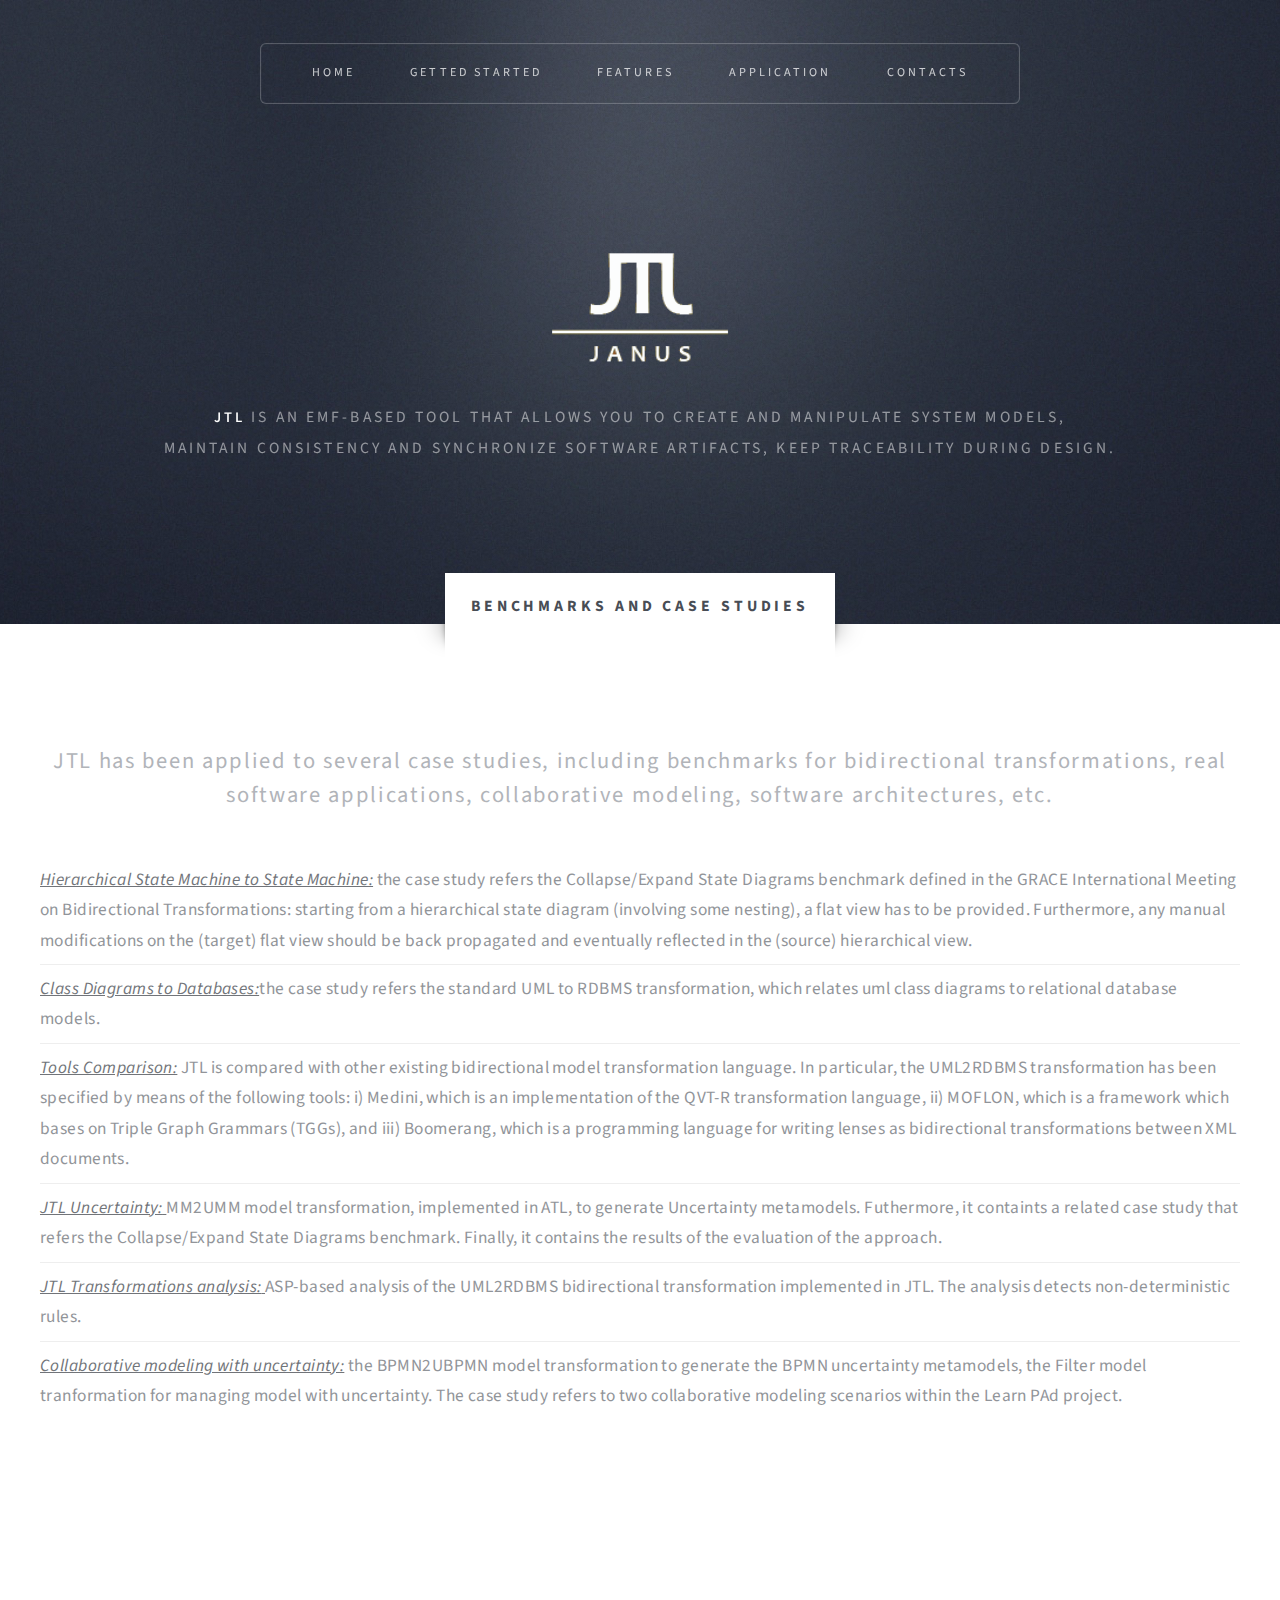
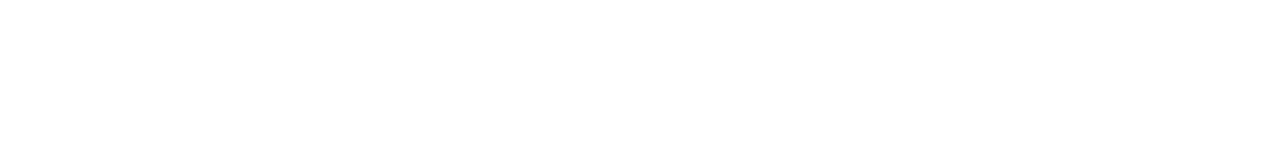
==== docs/application1.html @ 8ecaa77d "Analysis.zip" ====
<!DOCTYPE HTML>
<!--
	Escape Velocity by HTML5 UP
	html5up.net | @n33co
	Free for personal and commercial use under the CCA 3.0 license (html5up.net/license)
-->
<html>
	<head>
		<title>JTL</title>
		<meta http-equiv="content-type" content="text/html; charset=utf-8" />
		<meta name="description" content="" />
		<meta name="keywords" content="" />
		<!--[if lte IE 8]><script src="css/ie/html5shiv.js"></script><![endif]-->
		<script src="js/jquery.min.js"></script>
		<script src="js/jquery.dropotron.min.js"></script>
		<script src="js/skel.min.js"></script>
		<script src="js/skel-layers.min.js"></script>
		<script src="js/init.js"></script>
		<noscript>
			<link rel="stylesheet" href="css/skel.css" />
			<link rel="stylesheet" href="css/style.css" />
			<link rel="stylesheet" href="css/style-desktop.css" />
		</noscript>
		<!--[if lte IE 8]><link rel="stylesheet" href="css/ie/v8.css" /><![endif]-->
	</head>
	<body class="homepage">

		<!-- Header -->
			<div id="header-wrapper" class="wrapper">
				<div id="header">
					
					<!-- Logo -->
						<div id="logo" style="margin-top: -50pt">
							<a href="index.html">
								<img src="images/jtl5.png" width="190" alt=""/>
							</a>
							<p><b>JTL</b> is an EMF-based tool that allows you 
							to create and manipulate system models, 
							</p>
							<p style="margin-top: 0"> maintain consistency and synchronize software artifacts,
							keep traceability during design.
							</p>
						</div>
					
					<!-- Nav -->
						<nav id="nav">
							<ul>
								<li class="current"><a href="index.html">Home</a></li>
								<li><a href="index.html#intro-scroll">Getted started</a></li>	
								<li><a href="index.html#main-scroll">Features</a></li>	
								<li><a href="index.html#highlights-scroll">Application</a></li>
								<li><a href="index.html#footer-scroll">Contacts</a></li>
							</ul>
						</nav>
				</div>
			</div>
		
		<!-- Main -->
			<div class="wrapper style2">
				<div class="title">Benchmarks and Case Studies</div>
				<div id="main" class="container">
							
					<!-- Content -->
						<div id="content">
							<article class="box post">
								<header class="style1">
									<p>JTL has been applied to several case studies, including benchmarks for bidirectional transformations, real software applications, collaborative modeling, software architectures, etc.</p>
								</header>

								<ul class="style3">
									<li><a href="http://jtl.di.univaq.it/downloads/StateMachineCaseStudy.rar"><i>Hierarchical State Machine to State Machine:</i></a><!--: it contains the metamodels, models, and generated transformations.--> the case study refers the Collapse/Expand State Diagrams benchmark defined in the GRACE International Meeting on Bidirectional Transformations: starting from a hierarchical state diagram (involving some nesting), a flat view has to be provided. Furthermore, any manual modifications on the (target) flat view should be back propagated and eventually reflected in the (source) hierarchical view.</li>

									<li><a href="http://jtl.di.univaq.it/downloads/UML2RDBMSCaseStudy.rar"><i>Class Diagrams to Databases:</i></a>the case study refers the standard UML to RDBMS transformation, which relates uml class diagrams to relational database models.</li>

									<li><a href="http://jtl.di.univaq.it/downloads/Comparison.rar"><i>Tools Comparison:</i></a> JTL is compared with other existing bidirectional model transformation language. In particular, the UML2RDBMS transformation has been specified by means of the following tools: i) Medini, which is an implementation of the QVT-R transformation language, ii) MOFLON, which is a framework which bases on Triple Graph Grammars (TGGs), and iii) Boomerang, which is a programming language for writing lenses as bidirectional transformations between XML documents.</li>

									<li><a href="http://jtl.di.univaq.it/downloads/JTL_uncertainty.zip"><i>JTL Uncertainty:</i> </a> MM2UMM model transformation, implemented in ATL, to generate Uncertainty metamodels. Futhermore, it containts a related case study that refers the Collapse/Expand State Diagrams benchmark. Finally, it contains the results of the evaluation of the approach.</li>

									<li><a href="https://github.com/MDEGroup/JTL/raw/master/downloads/Analysis.zip"><i>JTL Transformations analysis:</i> </a>ASP-based analysis of the UML2RDBMS bidirectional transformation implemented in JTL. The analysis detects non-deterministic rules.</li>

									<li><a href="http://jtl.di.univaq.it/downloads/Collaborative_modeling_with_uncertainty.zip"><i>Collaborative modeling with uncertainty:</i></a> the BPMN2UBPMN model transformation to generate the BPMN uncertainty metamodels, the Filter model tranformation for managing model with uncertainty. The case study refers to two collaborative modeling scenarios within the Learn PAd project.</li>
								</ul>
							</article>
					
						</div>

				</div>
			</div>

		
		
				<div id="copyright">
					<ul>
						<li>&copy; Untitled.</li><li>Design: <a href="http://html5up.net">HTML5 UP</a></li>
					</ul>
				</div>
		

	</body>
</html>
---- docs/css/skel.css ----
/* Resets (http://meyerweb.com/eric/tools/css/reset/ | v2.0 | 20110126 | License: none (public domain)) */

	html,body,div,span,applet,object,iframe,h1,h2,h3,h4,h5,h6,p,blockquote,pre,a,abbr,acronym,address,big,cite,code,del,dfn,em,img,ins,kbd,q,s,samp,small,strike,strong,sub,sup,tt,var,b,u,i,center,dl,dt,dd,ol,ul,li,fieldset,form,label,legend,table,caption,tbody,tfoot,thead,tr,th,td,article,aside,canvas,details,embed,figure,figcaption,footer,header,hgroup,menu,nav,output,ruby,section,summary,time,mark,audio,video{margin:0;padding:0;border:0;font-size:100%;font:inherit;vertical-align:baseline;}article,aside,details,figcaption,figure,footer,header,hgroup,menu,nav,section{display:block;}body{line-height:1;}ol,ul{list-style:none;}blockquote,q{quotes:none;}blockquote:before,blockquote:after,q:before,q:after{content:'';content:none;}table{border-collapse:collapse;border-spacing:0;}body{-webkit-text-size-adjust:none}

/* Box Model */

	*, *:before, *:after {
		-moz-box-sizing: border-box;
		-webkit-box-sizing: border-box;
		box-sizing: border-box;
	}

/* Container */

	.container {
		margin-left: auto;
		margin-right: auto;

		/* width: (containers) */
		width: 1200px;
	}

	/* Modifiers */

		/* 125% */
			.container.\31 25\25 {
				width: 100%;

				/* max-width: (containers * 1.25) */
				max-width: 1500px;

				/* min-width: (containers) */
				min-width: 1200px;
			}

		/* 75% */
			.container.\37 5\25 {

				/* width: (containers * 0.75) */
				width: 900px;

			}

		/* 50% */
			.container.\35 0\25 {

				/* width: (containers * 0.50) */
				width: 600px;

			}

		/* 25% */
			.container.\32 5\25 {

				/* width: (containers * 0.25) */
				width: 300px;

			}

/* Grid */

	.row {
		border-bottom: solid 1px transparent;
	}

	.row > * {
		float: left;
	}

	.row:after, .row:before {
		content: '';
		display: block;
		clear: both;
		height: 0;
	}

	.row.uniform > * > :first-child {
		margin-top: 0;
	}

	.row.uniform > * > :last-child {
		margin-bottom: 0;
	}

	/* Gutters */

		/* Normal */

			.row > * {
				/* padding: (gutters.horizontal) 0 0 (gutters.vertical) */
				padding: 40px 0 0 40px;
			}

			.row {
				/* margin: -(gutters.horizontal) 0 -1px -(gutters.vertical) */
				margin: -40px 0 -1px -40px;
			}

			.row.uniform > * {
				/* padding: (gutters.vertical) 0 0 (gutters.vertical) */
				padding: 40px 0 0 40px;
			}

			.row.uniform {
				/* margin: -(gutters.vertical) 0 -1px -(gutters.vertical) */
				margin: -40px 0 -1px -40px;
			}

		/* 200% */

			.row.\32 00\25 > * {
				/* padding: (gutters.horizontal) 0 0 (gutters.vertical) */
				padding: 80px 0 0 80px;
			}

			.row.\32 00\25 {
				/* margin: -(gutters.horizontal) 0 -1px -(gutters.vertical) */
				margin: -80px 0 -1px -80px;
			}

			.row.uniform.\32 00\25 > * {
				/* padding: (gutters.vertical) 0 0 (gutters.vertical) */
				padding: 80px 0 0 80px;
			}

			.row.uniform.\32 00\25 {
				/* margin: -(gutters.vertical) 0 -1px -(gutters.vertical) */
				margin: -80px 0 -1px -80px;
			}

		/* 150% */

			.row.\31 50\25 > * {
				/* padding: (gutters.horizontal) 0 0 (gutters.vertical) */
				padding: 60px 0 0 60px;
			}

			.row.\31 50\25 {
				/* margin: -(gutters.horizontal) 0 -1px -(gutters.vertical) */
				margin: -60px 0 -1px -60px;
			}

			.row.uniform.\31 50\25 > * {
				/* padding: (gutters.vertical) 0 0 (gutters.vertical) */
				padding: 60px 0 0 60px;
			}

			.row.uniform.\31 50\25 {
				/* margin: -(gutters.vertical) 0 -1px -(gutters.vertical) */
				margin: -60px 0 -1px -60px;
			}

		/* 50% */

			.row.\35 0\25 > * {
				/* padding: (gutters.horizontal) 0 0 (gutters.vertical) */
				padding: 20px 0 0 20px;
			}

			.row.\35 0\25 {
				/* margin: -(gutters.horizontal) 0 -1px -(gutters.vertical) */
				margin: -20px 0 -1px -20px;
			}

			.row.uniform.\35 0\25 > * {
				/* padding: (gutters.vertical) 0 0 (gutters.vertical) */
				padding: 20px 0 0 20px;
			}

			.row.uniform.\35 0\25 {
				/* margin: -(gutters.vertical) 0 -1px -(gutters.vertical) */
				margin: -20px 0 -1px -20px;
			}

		/* 25% */

			.row.\32 5\25 > * {
				/* padding: (gutters.horizontal) 0 0 (gutters.vertical) */
				padding: 10px 0 0 10px;
			}

			.row.\32 5\25 {
				/* margin: -(gutters.horizontal) 0 -1px -(gutters.vertical) */
				margin: -10px 0 -1px -10px;
			}

			.row.uniform.\32 5\25 > * {
				/* padding: (gutters.vertical) 0 0 (gutters.vertical) */
				padding: 10px 0 0 10px;
			}

			.row.uniform.\32 5\25 {
				/* margin: -(gutters.vertical) 0 -1px -(gutters.vertical) */
				margin: -10px 0 -1px -10px;
			}

		/* 0% */

			.row.\30 \25 > * {
				padding: 0;
			}

			.row.\30 \25 {
				margin: 0 0 -1px 0;
			}

	/* Cells */

		.\31 2u, .\31 2u\24 { width: 100%; clear: none; margin-left: 0; }
		.\31 1u, .\31 1u\24 { width: 91.6666666667%; clear: none; margin-left: 0; }
		.\31 0u, .\31 0u\24 { width: 83.3333333333%; clear: none; margin-left: 0; }
		.\39 u, .\39 u\24 { width: 75%; clear: none; margin-left: 0; }
		.\38 u, .\38 u\24 { width: 66.6666666667%; clear: none; margin-left: 0; }
		.\37 u, .\37 u\24 { width: 58.3333333333%; clear: none; margin-left: 0; }
		.\36 u, .\36 u\24 { width: 50%; clear: none; margin-left: 0; }
		.\35 u, .\35 u\24 { width: 41.6666666667%; clear: none; margin-left: 0; }
		.\34 u, .\34 u\24 { width: 33.3333333333%; clear: none; margin-left: 0; }
		.\33 u, .\33 u\24 { width: 25%; clear: none; margin-left: 0; }
		.\32 u, .\32 u\24 { width: 16.6666666667%; clear: none; margin-left: 0; }
		.\31 u, .\31 u\24 { width: 8.3333333333%; clear: none; margin-left: 0; }

		.\31 2u\24 + *,
		.\31 1u\24 + *,
		.\31 0u\24 + *,
		.\39 u\24 + *,
		.\38 u\24 + *,
		.\37 u\24 + *,
		.\36 u\24 + *,
		.\35 u\24 + *,
		.\34 u\24 + *,
		.\33 u\24 + *,
		.\32 u\24 + *,
		.\31 u\24 + * {
			clear: left;
		}

		.\-11u { margin-left: 91.6666666667% }
		.\-10u { margin-left: 83.3333333333% }
		.\-9u { margin-left: 75% }
		.\-8u { margin-left: 66.6666666667% }
		.\-7u { margin-left: 58.3333333333% }
		.\-6u { margin-left: 50% }
		.\-5u { margin-left: 41.6666666667% }
		.\-4u { margin-left: 33.3333333333% }
		.\-3u { margin-left: 25% }
		.\-2u { margin-left: 16.6666666667% }
		.\-1u { margin-left: 8.3333333333% }
---- docs/css/style.css ----
@charset 'UTF-8';
@import url('https://fonts.googleapis.com/css?family=Source+Sans+Pro:400,400italic,700,900');
@import url('font-awesome.min.css');

/*
	Escape Velocity by HTML5 UP
	html5up.net | @n33co
	Free for personal and commercial use under the CCA 3.0 license (html5up.net/license)
*/

/*********************************************************************************/
/* Basic                                                                         */
/*********************************************************************************/

	body, input, textarea, select
	{
		font-family: 'Source Sans Pro', sans-serif;
		font-weight: 400;
		color: #919499;
	}

		body.is-loading *
		{
			-moz-transition: none !important;
			-webkit-transition: none !important;
			-o-transition: none !important;
			-ms-transition: none !important;
			transition: none !important;
			-moz-animation: none !important;
			-webkit-animation: none !important;
			-o-animation: none !important;
			-ms-animation: none !important;
			animation: none !important;
		}

	h1,h2,h3,h4,h5,h6
	{
		font-weight: 700;
		color: #484d55;
	}
	
	h1 a, h2 a, h3 a, h4 a, h5 a, h6 a
	{
		color: inherit;
		text-decoration: none;
	}

	a
	{
		text-decoration: underline;
		color: #717479;
		-moz-transition: color .25s ease-in-out;
		-webkit-transition: color .25s ease-in-out;
		-o-transition: color .25s ease-in-out;
		-ms-transition: color .25s ease-in-out;
		transition: color .25s ease-in-out;
	}
	
		a:hover
		{
			text-decoration: none;
		}

	strong, b
	{
		font-weight: 700;
		color: #484d55;
	}
	
	blockquote
	{
		border-left: solid 0.5em #ddd;
		padding: 1em 0 1em 2em;
		font-style: italic;
	}
	
	em, i
	{
		font-style: italic;
	}
	
	hr
	{
		border: 0;
		border-top: solid 1px #ddd;
	}
	
	sub
	{
		position: relative;
		top: 0.5em;
		font-size: 0.8em;
	}
	
	sup
	{
		position: relative;
		top: -0.5em;
		font-size: 0.8em;
	}
	
	.nobr
	{
		white-space: nowrap;
	}

	br.clear
	{
		clear: both;
	}
	
	p, ul, ol, dl, table, blockquote, form
	{
		margin-bottom: 2em;
	}
	
	/* Table */

		table
		{
			width: 100%;
		}
		
			table.default
			{
				width: 100%;
			}
			
				table.default tbody tr:nth-child(2n+2)
				{
					background: #f4f4f4;
				}
				
				table.default td
				{
					padding: 0.5em 1em 0.5em 1em;
				}
				
				table.default th
				{
					text-align: left;
					font-weight: 400;
					padding: 0.5em 1em 0.5em 1em;
				}
			
				table.default thead
				{
					background: #484d55;
					color: #fff;
				}
				
				table.default tfoot
				{
					background: #eee;
				}
				
				table.default tbody
				{
				}

	/* Form */

		form
		{
		}
		
			form label
			{
				display: block;
				font-weight: 700;
				color: #484d55;
			}
		
			form input[type="text"],
			form input[type="email"],
			form input[type="password"],
			form select,
			form textarea
			{
				-webkit-appearance: none;
				display: block;
				border: 0;
				background: #eee;
				box-shadow: inset 0px 0px 1px 0px #a0a1a7;
				border-radius: 0.35em;
				width: 100%;
				padding: 0.75em 1em 0.75em 1em;
				-moz-transition: all .25s ease-in-out;
				-webkit-transition: all .25s ease-in-out;
				-o-transition: all .25s ease-in-out;
				-ms-transition: all .25s ease-in-out;
				transition: all .25s ease-in-out;
			}

			form input[type="text"],
			form input[type="email"],
			form input[type="password"],
			form select
			{
				line-height: 1em;
			}
			
			form textarea
			{
				min-height: 10em;
			}

				form input[type="text"]:focus,
				form input[type="email"]:focus,
				form input[type="password"]:focus,
				form select:focus,
				form textarea:focus
				{
					background: #f8f8f8;
				}
				
				form .formerize-placeholder
				{
					color: #555 !important;
					font-style: italic;
				}

				form ::-webkit-input-placeholder
				{
					color: #555 !important;
					font-style: italic;
					line-height: 1.35em;
				}

				form :-moz-placeholder
				{
					color: #555 !important;
					font-style: italic;
				}

				form ::-moz-placeholder
				{
					color: #555 !important;
					font-style: italic;
				}

				form :-ms-input-placeholder
				{
					color: #555 !important;
					font-style: italic;
				}

				form ::-moz-focus-inner
				{
					border: 0;
				}

	/* Section/Article */

		section,
		article
		{
			margin-bottom: 3em;
		}
		
			section > :last-child,
			article > :last-child
			{
				margin-bottom: 0;
			}

			section:last-child,
			article:last-child
			{
				margin-bottom: 0;
			}
		
		header.style1
		{
			text-align: center;
		}

			header.style1 h2
			{
				font-weight: 700;
			}
			
			header.style1 p
			{
				color: #b1b4b9;
			}

	/* Image */

		.image
		{
			display: inline-block;
		}
		
			.image img
			{
				display: block;
				width: 100%;
			}

			.image.fit
			{
				display: block;
				width: 100%;
			}

			.image.left
			{
				float: left;
				margin: 0 2em 2em 0;
			}
			
			.image.centered
			{
				display: block;
				margin: 0 0 2em 0;
			}

				.image.centered img
				{
					margin: 0 auto;
					width: auto;
				}
				
			.image.featured
			{
				display: block;
				width: 100%;
				margin: 0 0 2em 0;
			}

	/* Button */
	
		input[type="button"],
		input[type="submit"],
		input[type="reset"],
		.button
		{
			display: inline-block;
			background: #444;
			text-align: center;
			text-transform: uppercase;
			font-weight: 700;
			letter-spacing: 0.25em;
			text-decoration: none;
			border-radius: 0.35em;
			border: 0;
			outline: 0;
			cursor: pointer;
			-moz-transition: all .25s ease-in-out;
			-webkit-transition: all .25s ease-in-out;
			-o-transition: all .25s ease-in-out;
			-ms-transition: all .25s ease-in-out;
			transition: all .25s ease-in-out;
		}

			input[type="button"].style1,
			input[type="submit"].style1,
			input[type="reset"].style1,
			.button.style1
			{
				background: #e97770 url('images/overlay.png');
				color: #fff;
			}

				input[type="button"].style1:hover,
				input[type="submit"].style1:hover,
				input[type="reset"].style1:hover,
				.button.style1:hover
				{
					background-color: #f98780;
				}
				
				input[type="button"].style1:active,
				input[type="submit"].style1:active,
				input[type="reset"].style1:active,
				.button.style1:active
				{
					background-color: #d96760;
				}

			input[type="button"].style2,
			input[type="submit"].style2,
			input[type="reset"].style2,
			.button.style2
			{
				background: none;
				color: #606167;
				box-shadow: inset 0px 0px 2px 0px #a0a1a7;
			}
			
				input[type="button"].style2:hover,
				input[type="submit"].style2:hover,
				input[type="reset"].style2:hover,
				.button.style2:hover
				{
					box-shadow: inset 0px 0px 2px 0px #606167;
				}
			
				input[type="button"].style2:active,
				input[type="submit"].style2:active,
				input[type="reset"].style2:active,
				.button.style2:active
				{
					box-shadow: inset 0px 0px 2px 0px #202127;
				}

			input[type="button"].style3,
			input[type="submit"].style3,
			input[type="reset"].style3,
			.button.style3
			{
				background: #2f333b url('images/overlay.png');
				color: #fff;
			}

				input[type="button"].style3:hover,
				input[type="submit"].style3:hover,
				input[type="reset"].style3:hover,
				.button.style3:hover
				{
					background-color: #3f434b;
				}
				
				input[type="button"].style3:active,
				input[type="submit"].style3:active,
				input[type="reset"].style3:active,
				.button.style3:active
				{
					background-color: #1f232b;
				}

	/* List */

		ul.default
		{
			list-style: disc;
			padding-left: 1em;
		}
		
			ul.default li
			{
				padding-left: 0.5em;
			}
			
		ul.style2
		{
		}
		
			ul.style2 li
			{
				border-top: solid 1px #eee;
				padding: 1.5em 0 0 0;
				margin: 1.5em 0 0 0;
			}
			
			ul.style2 li:first-child
			{
				border-top: 0;
				padding-top: 0;
				margin-top: 0;
			}
		
		ul.style3
		{
		}
		
			ul.style3 li
			{
				border-top: solid 1px #eee;
				padding: 0.5em 0 0 0;
				margin: 0.5em 0 0 0;
			}
			
			ul.style3 li:first-child
			{
				border-top: 0;
				padding-top: 0;
				margin-top: 0;
			}

		ol
		{
		}	

			ol.default
			{
				list-style: decimal;
				padding-left: 1.25em;
			}

				ol.default li
				{
					padding-left: 0.25em;
				}
				
	/* Feature List */

		.feature-list
		{
		}

			.feature-list h3
			{
				color: #e97770 !important;
			}
			
				.feature-list h3:before
				{
					position: relative;
					display: inline-block;
					color: #fff;
					background: #2f333b url('images/overlay.png');
					border-radius: 1em;
					text-align: center;
				}

/*********************************************************************************/
/* Icons                                                                         */
/*********************************************************************************/

	.icon {
		text-decoration: none;
	}

		.icon:before {
			display: inline-block;
			font-family: FontAwesome;
			font-size: 1.25em;
			text-decoration: none;
			font-style: normal;
			font-weight: normal;
			line-height: 1;
			-webkit-font-smoothing:antialiased;
			-moz-osx-font-smoothing:grayscale;
		}
		
		.icon > .label {
			display: none;
		}

/*********************************************************************************/
/* Wrappers                                                                      */
/*********************************************************************************/

	.wrapper
	{
		position: relative;
	}

		.wrapper .title
		{
			position: absolute;
			top: 0;
			left: 50%;
			text-align: center;
			text-transform: uppercase;
			display: block;
			font-weight: 700;
			letter-spacing: 0.25em;
		}
		
		.wrapper .title:before
		{
			content: '';
			position: absolute;
			bottom: -38px;
			left: -35px;
			width: 35px;
			height: 38px;
			background: url('images/shadow.png');
		}
		
		.wrapper .title:after
		{
			content: '';
			position: absolute;
			bottom: -38px;
			right: -35px;
			width: 35px;
			height: 38px;
			background: url('images/shadow.png');
			-moz-transform: scaleX(-1);
			-webkit-transform: scaleX(-1);
			-o-transform: scaleX(-1);
			-ms-transform: scaleX(-1);
			transform: scaleX(-1);
    	}

		.wrapper.style1
		{
			background: #e97770 url('images/overlay.png');
			color: #eee;
			color: rgba(255,255,255,0.75);
		}
		
			.wrapper.style1 .title
			{
				background: #e97770 url('images/overlay.png');
				color: #fff;
			}
		
			.wrapper.style1 h1,
			.wrapper.style1 h2,
			.wrapper.style1 h3,
			.wrapper.style1 h4,
			.wrapper.style1 h5,
			.wrapper.style1 h6,
			.wrapper.style1 strong,
			.wrapper.style1 b,
			.wrapper.style1 a
			{
				color: #fff;
			}
		
		.wrapper.style2
		{
			background: #fff;
		}
		
			.wrapper.style2 .title
			{
				background: #fff;
				color: #484d55;
			}
		
		.wrapper.style3
		{
			background: #f3f3f3 url('images/overlay.png');
		}
		
			.wrapper.style3 .title
			{
				background: #f3f3f3 url('images/overlay.png');
				color: #484d55;
			}
			
			.wrapper.style3 .image
			{
				border: solid 10px #fff;
			}

	#header-wrapper
	{
		background: url('../images/banner.jpg') center center;
		background-size: cover;
	}
	
		#header-wrapper:before
		{
			content: '';
			position: absolute;
			top: 0;
			left: 0;
			width: 100%;
			height: 100%;
			background: url('images/overlay.png');
		}
	
	#footer-wrapper
	{
		background: #282b34 url('images/overlay.png');
		color: #eee;
		color: rgba(255,255,255,0.5);
	}

		#footer-wrapper h1,
		#footer-wrapper h2,
		#footer-wrapper h3,
		#footer-wrapper h4,
		#footer-wrapper h5,
		#footer-wrapper h6,
		#footer-wrapper strong,
		#footer-wrapper b,
		#footer-wrapper a
		{
			color: #fff;
		}

		#footer-wrapper hr
		{
			border-top-color: #333;
			border-top-color: rgba(255,255,255,0.05);
		}

		#footer-wrapper form
		{
		}

			#footer-wrapper form input[type="text"],
			#footer-wrapper form input[type="email"],
			#footer-wrapper form input[type="password"],
			#footer-wrapper form select,
			#footer-wrapper form textarea
			{
				background: #ccc;
				box-shadow: none;
			}

			#footer-wrapper form input[type="text"]:focus,
			#footer-wrapper form input[type="email"]:focus,
			#footer-wrapper form input[type="password"]:focus,
			#footer-wrapper form select:focus,
			#footer-wrapper form textarea:focus
			{
				background: #fff;
			}

		#footer-wrapper input[type="button"].style2,
		#footer-wrapper input[type="submit"].style2,
		#footer-wrapper input[type="reset"].style2,
		#footer-wrapper .button.style2
		{
			color: #aaa;
			box-shadow: inset 0px 0px 2px 0px rgba(255,255,255,0.5);
		}

			#footer-wrapper input[type="button"].style2:hover,
			#footer-wrapper input[type="submit"].style2:hover,
			#footer-wrapper input[type="reset"].style2:hover,
			#footer-wrapper .button.style2:hover
			{
				color: #ccc;
				box-shadow: inset 0px 0px 2px 0px rgba(255,255,255,0.65);
			}

			#footer-wrapper input[type="button"].style2:active,
			#footer-wrapper input[type="submit"].style2:active,
			#footer-wrapper input[type="reset"].style2:active,
			#footer-wrapper .button.style2:active
			{
				box-shadow: inset 0px 0px 2px 0px rgba(255,255,255,0.75);
			}

		#footer-wrapper .title
		{
			background: #282b34 url('images/overlay.png');
			color: #eee;
		}
		
		#footer-wrapper header.style1
		{
		}
		
			#footer-wrapper header.style1 h2
			{
				color: #fff;
			}
	
			#footer-wrapper header.style1 .p
			{
				color: inherit;
			}

		#footer-wrapper .feature-list
		{
		}
		
			#footer-wrapper .feature-list section
			{
				border-top-color: #333;
				border-top-color: rgba(255,255,255,0.05);
			}

			#footer-wrapper .feature-list h3
			{
			}
			
				#footer-wrapper .feature-list h3:before
				{
					background: #3d4249 url('images/overlay.png');
				}
		
/*********************************************************************************/
/* Logo                                                                          */
/*********************************************************************************/

	#logo
	{
		margin-top: -50pt;
	}
	
		#logo h1
		{
			font-weight: 900;
			text-transform: uppercase;
			color: #fff;
		}
		
		#logo p
		{
			color: #eee;
			color: rgba(255,255,255,0.5);
			text-transform: uppercase;
		}

		#logo b
		{
			font-weight: 550;
			color: #fff;
			font-size: 11pt;
		}
/*********************************************************************************/
/* Intro                                                                         */
/*********************************************************************************/

	#intro
	{
	}
	
		#intro > .style1
		{
		}	
		
		#intro > .style2
		{
			font-weight: 700;
			color: #fff;
			border-radius: 0.35em;
			box-shadow: inset 0px 0px 1px 1px rgba(255,255,255,0.25);
		}
		
			#intro > .style2 a
			{
				color: inherit;
				text-decoration: none;
			}
		
		#intro > .style3
		{
		}

	.scroll
		{
			margin-top: -54px;
			float: left;
		}
	
	

		
/*********************************************************************************/
/* Highlights                                                                    */
/*********************************************************************************/

	#highlights
	{
	}

		#highlights .highlight
		{
			text-align: center;
		}
		
			#highlights .highlight h3
			{
				color: #e97770;
			}

/*********************************************************************************/
/* Copyright                                                                     */
/*********************************************************************************/
			
	#copyright
	{
		text-align: center;
	}
	
		#copyright ul
		{
			display: inline-block;
			border-radius: 0.35em;
			box-shadow: inset 0px 0px 1px 1px rgba(255,255,255,0.05);
			color: #aaa;
			color: rgba(255,255,255,0.25);
		}
		
		#copyright a
		{
			color: inherit;
		}
		
			#copyright a:hover
			{
				color: #fff;
			}

/*********************************************************************************/
/* Smooth scroll                                                                  */
/*********************************************************************************/
---- docs/css/style-desktop.css ----
/*
	Escape Velocity by HTML5 UP
	html5up.net | @n33co
	Free for personal and commercial use under the CCA 3.0 license (html5up.net/license)
*/

/*********************************************************************************/
/* Basic                                                                         */
/*********************************************************************************/

	body, input, select, textarea
	{
		font-size: 13pt;
		line-height: 1.75em;
		letter-spacing: 0.025em;
	}

	body
	{
		min-width: 1200px;
	}

	hr
	{
		margin: 2em 0 2em 0;
	}

	/* Section/Article */

		section,
		article
		{
			margin: 0 0 4em 0;
		}

		header.style1
		{
			padding: 3em 0 3em 0;
		}

			header.style1 h2
			{
				font-size: 2em;
				letter-spacing: 0.075em;
				line-height: 1.5em;
			}
			
			header.style1 p
			{
				display: block;
				margin: 1.15em 0 0 0;
				font-size: 1.3em;
				letter-spacing: 0.075em;
				line-height: 1.5em;
			}

	/* Form */

		form
		{
		}
		
			form label
			{
				margin: 0.25em 0 0.5em 0;
			}

	/* Button */

		input[type="button"],
		input[type="submit"],
		input[type="reset"],
		.button
		{
			padding: 0 2.25em 0 2.25em;
			font-size: 0.9em;
			min-width: 12em;
			height: 4em;
			line-height: 4em;
		}
		
			input[type="button"].big,
			input[type="submit"].big,
			input[type="reset"].big,
			.button.big
			{
				font-size: 1em;
				min-width: 14em;
			}

	/* List */

		ul
		{
		}

			ul.actions
			{
				margin: 3em 0 0 0;
			}
			
				form ul.actions
				{
					margin-top: 0;
				}
			
				ul.actions li
				{
					display: inline-block;
					margin: 0 0.75em 0 0.75em;
				}
				
				ul.actions li:first-child
				{
					margin-left: 0;
				}
				
				ul.actions li:last-child
				{
					margin-right: 0;
				}
				
				ul.actions-centered
				{
					text-align: center;
				}

	/* Feature List */		

		.feature-list
		{
		}

			.feature-list section
			{
				padding-top: 2em;
				border-top: solid 1px #eee;
			}

			.feature-list .row
			{
			}
		
				.feature-list .row:first-child
				{
				}
				
					.feature-list .row:first-child section
					{
						padding-top: 0;
						border-top: 0;
					}

			.feature-list h3
			{
				margin: 0 0 0.75em 0;
				font-size: 1.15em;
				letter-spacing: 0.05em;
				margin-top: -0.35em;
			}

				.feature-list h3:before
				{
					width: 64px;
					height: 64px;
					line-height: 64px;
					margin-right: 0.75em;
					font-size: 32px;
					top: 0.2em;
				}
		
			.feature-list p
			{
				margin: 0 0 0 5em;
			}
			
			.feature-list.small
			{
			}
			
				.feature-list.small h3
				{
				}
			
					.feature-list.small h3:before
					{
						font-size: 24px;
						line-height: 45px;
						width: 45px;
						height: 45px;
						margin-right: 1em;
					}
					
				.feature-list.small p
				{
					margin: 0 0 0 4em;
				}

	/* Box */

		.box
		{
		}
		
			.box header
			{
				margin: 0 0 1.5em 0;
			}

				.box header.style1
				{
					position: relative;
					margin: -0.5em 0 0 0;
					padding-top: 0;
				}

			.box h2
			{
				margin: 0 0 0.75em 0;
				font-size: 1.15em;
				letter-spacing: 0.05em;
			}

			.box h3
			{
				margin: 0 0 0.5em 0;
				font-size: 1em;
				font-weight: 600;
				letter-spacing: 0.05em;
			}

		.box.post-excerpt
		{
		}
		
			.box.post-excerpt .image.left
			{
				position: relative;
				top: 0.5em;
				width: 5em;
			}
			
			.box.-post-excerpt h3,
			.box.post-excerpt p
			{
				margin-left: 7em;
			}
			
/*********************************************************************************/
/* Wrappers                                                                      */
/*********************************************************************************/

	.wrapper
	{
		padding: 6em 0 9em 0;
	}

		.wrapper .title
		{
			font-size: 0.9em;
			width: 25em;
			height: 3.25em;
			top: -3.25em;
			line-height: 3.25em;
			margin-bottom: -3.25em;
			margin-left: -12.5em;
			padding-top: 0.5em;
		}

	#header-wrapper
	{
		padding: 0;
	}

	#intro-wrapper
	{
		padding-bottom: 8em;
	}

/*********************************************************************************/
/* Header                                                                        */
/*********************************************************************************/

	#header
	{
		position: relative;
		padding: 12em 0;
	}

		.homepage #header
		{
			padding: 18em 0;
		}

/*********************************************************************************/
/* Logo                                                                          */
/*********************************************************************************/

	#logo
	{
		position: absolute;
		height: 5em;
		top: 50%;
		left: 0;
		width: 100%;
		text-align: center;
		margin-top: -0.5em;
	}

		.homepage #logo
		{
			margin-top: -1em;
		}

		#logo h1
		{
			font-size: 2em;
			letter-spacing: 0.25em;
		}
		
		#logo p
		{
			margin: 1.25em 0 0 0;
			display: block;
			letter-spacing: 0.2em;
			font-size: 0.9em;
		}

/*********************************************************************************/
/* Nav                                                                           */
/*********************************************************************************/

	#nav
	{
		position: absolute;
		display: block;
		top: 2.5em;
		left: 0;
		width: 100%;
		text-align: center;
	}

		#nav > ul > li > ul
		{
			display: none;
		}

		#nav > ul
		{
			display: inline-block;
			border-radius: 0.35em;
			box-shadow: inset 0px 0px 1px 1px rgba(255,255,255,0.25);
			padding: 0 1.5em 0 1.5em;
		}

		#nav > ul > li
		{
			display: inline-block;
			text-align: center;
			padding: 0 1.5em 0 1.5em;
		}
		
			#nav > ul > li > a,
			#nav > ul > li > span
			{
				display: block;
				color: #eee;
				color: rgba(255,255,255,0.75);
				text-transform: uppercase;
				text-decoration: none;
				font-size: 0.7em;
				letter-spacing: 0.25em;
				height: 5em;
				line-height: 5em;
				-moz-transition: all .25s ease-in-out;
				-webkit-transition: all .25s ease-in-out;
				-o-transition: all .25s ease-in-out;
				-ms-transition: all .25s ease-in-out;
				transition: all .25s ease-in-out;
				outline: 0;
			}
			
			#nav > ul > li:hover > a,
			#nav > ul > li.active > a,
			#nav > ul > li.active > span
			{
				color: #fff;
			}

	.dropotron
	{
		background: #222835 url('images/overlay.png');
		background-color: rgba(44,50,63,0.925);
		padding: 1.25em 1em 1.25em 1em;
		border-radius: 0.35em;
		box-shadow: inset 0px 0px 1px 1px rgba(255,255,255,0.25);
		min-width: 12em;
		text-align: left;
		margin-top: -1.25em;
		margin-left: -1px;
	}
	
		.dropotron.level-0
		{
			margin-top: -1px;
			margin-left: 0;
			border-top-left-radius: 0;
			border-top-right-radius: 0;
		}
	
		.dropotron a,
		.dropotron span
		{
			display: block;
			color: #eee;
			color: rgba(255,255,255,0.75);
			text-transform: uppercase;
			text-decoration: none;
			font-size: 0.7em;
			letter-spacing: 0.25em;
			border-top: solid 1px rgba(255,255,255,0.15);
			line-height: 3em;
			-moz-transition: all .25s ease-in-out;
			-webkit-transition: all .25s ease-in-out;
			-o-transition: all .25s ease-in-out;
			-ms-transition: all .25s ease-in-out;
			transition: all .25s ease-in-out;
		}
		
		.dropotron li:first-child a,
		.dropotron li:first-child span
		{
			border-top: 0;
		}
		
		.dropotron li:hover > a,
		.dropotron li:hover > span
		{
			color: #fff;
		}

/*********************************************************************************/
/* Intro                                                                         */
/*********************************************************************************/

	#intro
	{
		text-align: center;
	}

		#intro > .style1
		{
			font-size: 1.5em;
			letter-spacing: 0.075em;
		}	
		
		#intro > .style2
		{
			font-size: 2.75em;
			letter-spacing: 0.075em;
			line-height: 1.35em;
			padding: 1em 0 1em 0;
			margin-bottom: 1em;
		}
		
		#intro > .style3
		{
			font-size: 1.1em;
			width: 48em;
			margin: 0 auto;
		}

/*********************************************************************************/
/* Features                                                                      */
/*********************************************************************************/

	#features
	{
		padding: 0 6em 0 6em;
	}

		#features header.style1
		{
			padding-bottom: 5em;
		}
		
		#features .actions
		{
			margin-top: 5em;
		}

/*********************************************************************************/
/* Highlights                                                                    */
/*********************************************************************************/

	#highlights
	{
	}

		#highlights .highlight
		{
		}

			#highlights .highlight h3
			{
				margin: 0 0 0.75em 0;
				font-size: 1.15em;
				letter-spacing: 0.05em;
			}

/*********************************************************************************/
/* Main                                                                          */
/*********************************************************************************/

	#main
	{
		margin-top: 1em;
		margin-bottom: 1em;
	}

		.homepage #main
		{
			margin-top: 0;
			margin-bottom: 0;
		}

/*********************************************************************************/
/* Footer                                                                        */
/*********************************************************************************/

	#footer
	{
	}

		#footer header.style1
		{
			padding-bottom: 0;
		}

		#footer hr
		{
			margin: 6em 0 6em 0;
		}

/*********************************************************************************/
/* Copyright                                                                     */
/*********************************************************************************/

	#copyright
	{
		margin: 6em 0 0 0;
	}
	
		#copyright ul
		{
			padding: 0.75em 2em;
			font-size: 0.9em;
		}
		
			#copyright ul li
			{
				display: inline-block;
				margin-left: 1em;
				padding-left: 1em;
				border-left: solid 1px #333;
				border-left-color: rgba(255,255,255,0.05);
			}
			
				#copyright ul li:first-child
				{
					border-left: 0;
					margin-left: 0;
					padding-left: 0;
				}
---- docs/css/ie/v8.css ----
/*
	Escape Velocity by HTML5 UP
	html5up.net | @n33co
	Free for personal and commercial use under the CCA 3.0 license (html5up.net/license)
*/

/*********************************************************************************/
/* Basic                                                                         */
/*********************************************************************************/

	form input[type="text"],
	form input[type="email"],
	form input[type="password"],
	form select,
	form textarea,
	input[type="button"],
	input[type="submit"],
	input[type="reset"],
	.button,
	#intro > .style2,
	#copyright ul,
	#nav > ul,
	.dropotron
	{
		position: relative;
		-ms-behavior: url('css/ie/PIE.htc');
	}

	/* Section/Article */

		section,
		article
		{
		}
		
			section > .last-child,
			article > .last-child
			{
				margin-bottom: 0;
			}

			section.last-child,
			article.last-child
			{
				margin-bottom: 0;
			}
		
/*********************************************************************************/
/* Wrappers                                                                      */
/*********************************************************************************/

	.wrapper
	{
	}

		.wrapper .title:before,
		.wrapper .title:after
		{
			display: none;
    	}
 
 	#header-wrapper
	{
		-ms-behavior: url('css/ie/backgroundsize.min.htc');
	}
	
/*********************************************************************************/
/* Copyright                                                                     */
/*********************************************************************************/

	#copyright
	{
		margin: 0;
	}
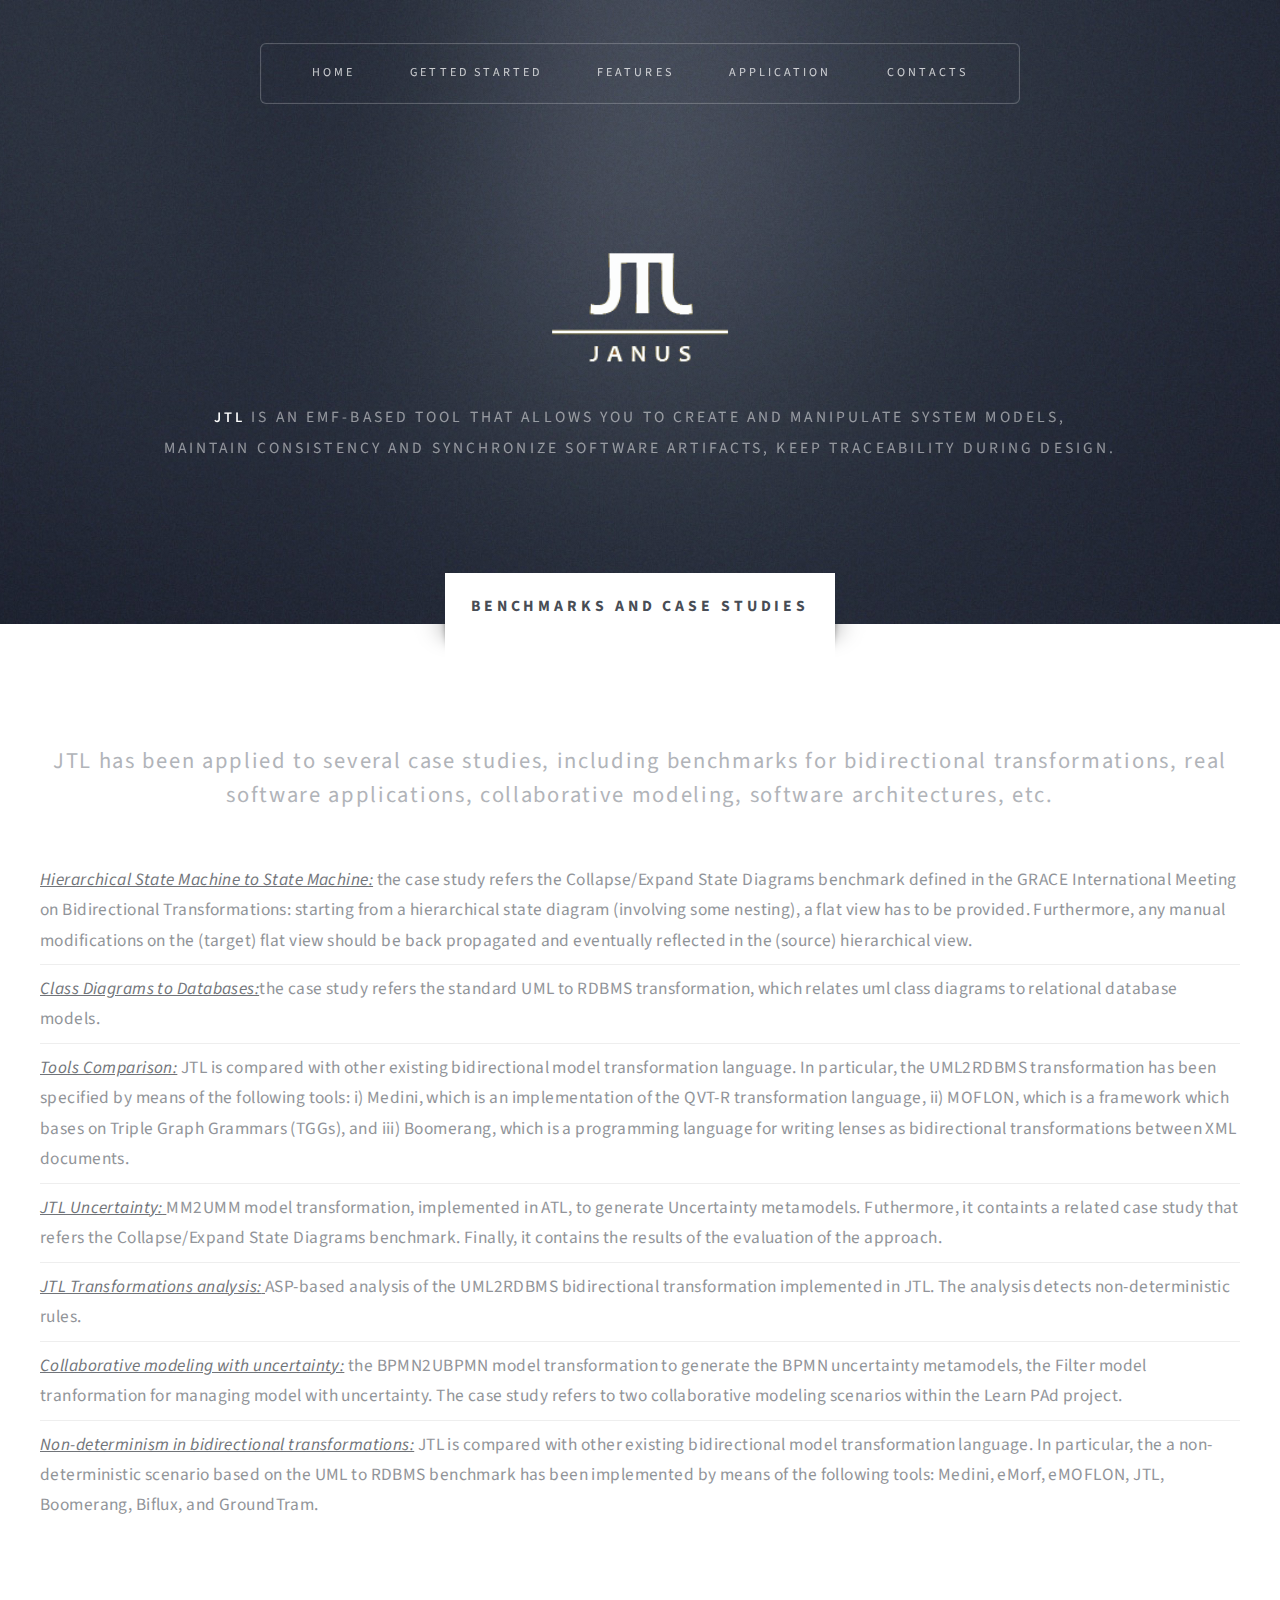
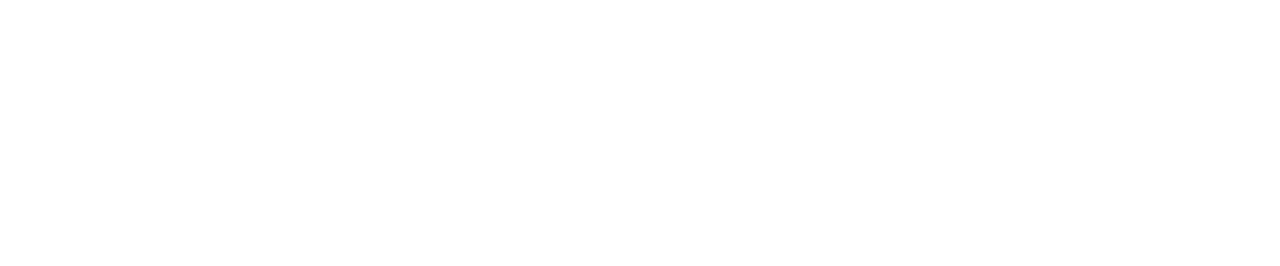
==== commit bcdd5e1d: "no message" ====
--- a/docs/application1.html
+++ b/docs/application1.html
@@ -68,17 +68,22 @@
 								</header>
 
 								<ul class="style3">
-									<li><a href="http://jtl.di.univaq.it/downloads/StateMachineCaseStudy.rar"><i>Hierarchical State Machine to State Machine:</i></a><!--: it contains the metamodels, models, and generated transformations.--> the case study refers the Collapse/Expand State Diagrams benchmark defined in the GRACE International Meeting on Bidirectional Transformations: starting from a hierarchical state diagram (involving some nesting), a flat view has to be provided. Furthermore, any manual modifications on the (target) flat view should be back propagated and eventually reflected in the (source) hierarchical view.</li>
+									<li><a href="https://github.com/MDEGroup/JTL/raw/master/downloads/StateMachineCaseStudy.zip"><i>Hierarchical State Machine to State Machine:</i></a><!--: it contains the metamodels, models, and generated transformations.--> the case study refers the Collapse/Expand State Diagrams benchmark defined in the GRACE International Meeting on Bidirectional Transformations: starting from a hierarchical state diagram (involving some nesting), a flat view has to be provided. Furthermore, any manual modifications on the (target) flat view should be back propagated and eventually reflected in the (source) hierarchical view.</li>
 
-									<li><a href="http://jtl.di.univaq.it/downloads/UML2RDBMSCaseStudy.rar"><i>Class Diagrams to Databases:</i></a>the case study refers the standard UML to RDBMS transformation, which relates uml class diagrams to relational database models.</li>
+									<li><a href="https://github.com/MDEGroup/JTL/raw/master/downloads/UML2RDBMScasestudy.zip"><i>Class Diagrams to Databases:</i></a>the case study refers the standard UML to RDBMS transformation, which relates uml class diagrams to relational database models.</li>
 
-									<li><a href="http://jtl.di.univaq.it/downloads/Comparison.rar"><i>Tools Comparison:</i></a> JTL is compared with other existing bidirectional model transformation language. In particular, the UML2RDBMS transformation has been specified by means of the following tools: i) Medini, which is an implementation of the QVT-R transformation language, ii) MOFLON, which is a framework which bases on Triple Graph Grammars (TGGs), and iii) Boomerang, which is a programming language for writing lenses as bidirectional transformations between XML documents.</li>
+									<li><a href="https://github.com/MDEGroup/JTL/raw/master/downloads/Comparison.zip"><i>Tools Comparison:</i></a> JTL is compared with other existing bidirectional model transformation language. In particular, the UML2RDBMS transformation has been specified by means of the following tools: i) Medini, which is an implementation of the QVT-R transformation language, ii) MOFLON, which is a framework which bases on Triple Graph Grammars (TGGs), and iii) Boomerang, which is a programming language for writing lenses as bidirectional transformations between XML documents.</li>
 
-									<li><a href="http://jtl.di.univaq.it/downloads/JTL_uncertainty.zip"><i>JTL Uncertainty:</i> </a> MM2UMM model transformation, implemented in ATL, to generate Uncertainty metamodels. Futhermore, it containts a related case study that refers the Collapse/Expand State Diagrams benchmark. Finally, it contains the results of the evaluation of the approach.</li>
+									<li><a href="https://github.com/MDEGroup/JTL/raw/master/downloads/JTL_uncertainty.zip"><i>JTL Uncertainty:</i> </a> MM2UMM model transformation, implemented in ATL, to generate Uncertainty metamodels. Futhermore, it containts a related case study that refers the Collapse/Expand State Diagrams benchmark. Finally, it contains the results of the evaluation of the approach.</li>
 
 									<li><a href="https://github.com/MDEGroup/JTL/raw/master/downloads/Analysis.zip"><i>JTL Transformations analysis:</i> </a>ASP-based analysis of the UML2RDBMS bidirectional transformation implemented in JTL. The analysis detects non-deterministic rules.</li>
 
-									<li><a href="http://jtl.di.univaq.it/downloads/Collaborative_modeling_with_uncertainty.zip"><i>Collaborative modeling with uncertainty:</i></a> the BPMN2UBPMN model transformation to generate the BPMN uncertainty metamodels, the Filter model tranformation for managing model with uncertainty. The case study refers to two collaborative modeling scenarios within the Learn PAd project.</li>
+									<li><a href="https://github.com/MDEGroup/JTL/raw/master/downloads/Collaborative_modeling_with_uncertainty.zip"><i>Collaborative modeling with uncertainty:</i></a> the BPMN2UBPMN model transformation to generate the BPMN uncertainty metamodels, the Filter model tranformation for managing model with uncertainty. The case study refers to two collaborative modeling scenarios within the Learn PAd project.</li>
+
+									<li><a href="https://github.com/MDEGroup/JTL/raw/master/downloads/NDBX.zip"><i>Non-determinism in bidirectional transformations:</i></a> JTL is compared with other existing bidirectional model transformation language. In particular, the a non-deterministic scenario based on the UML to RDBMS benchmark has been implemented by means of the following tools: Medini, eMorf, eMOFLON, JTL, Boomerang, Biflux, and GroundTram.</li>
+
+
+
 								</ul>
 							</article>
 					
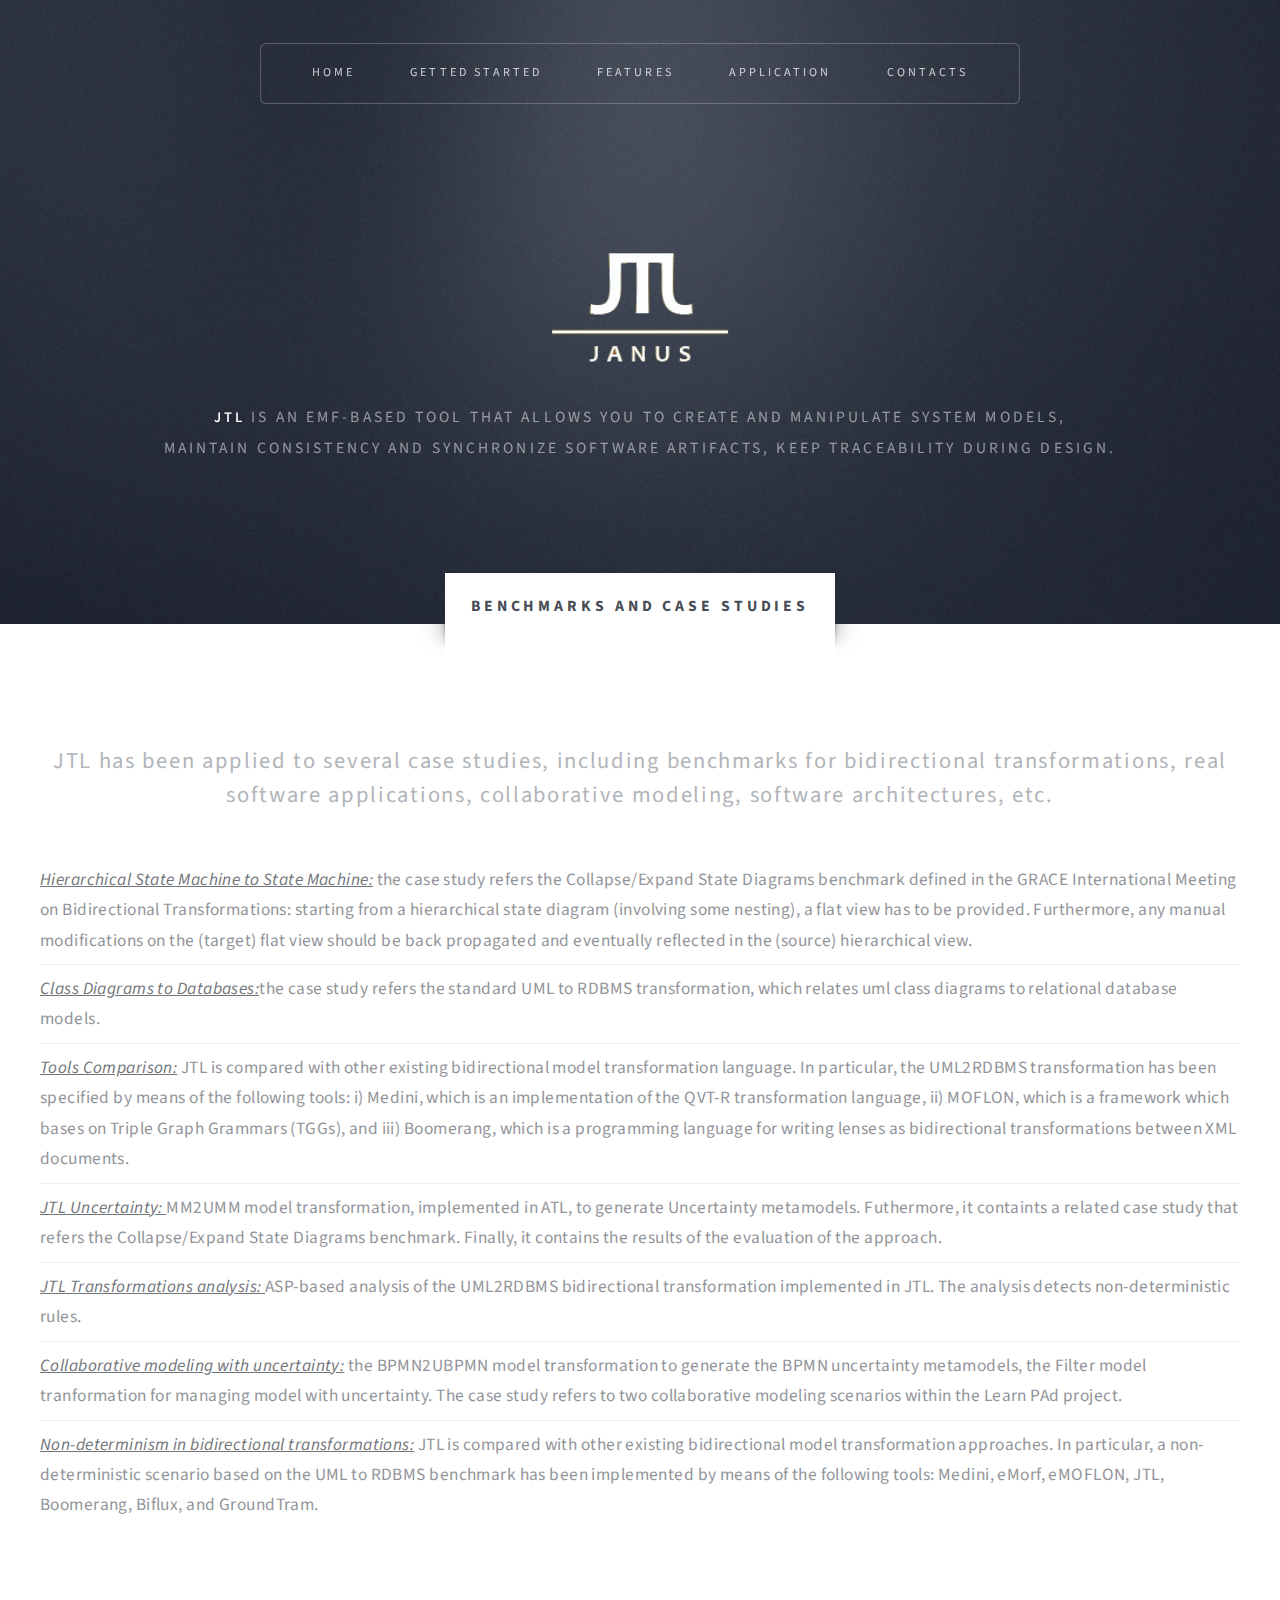
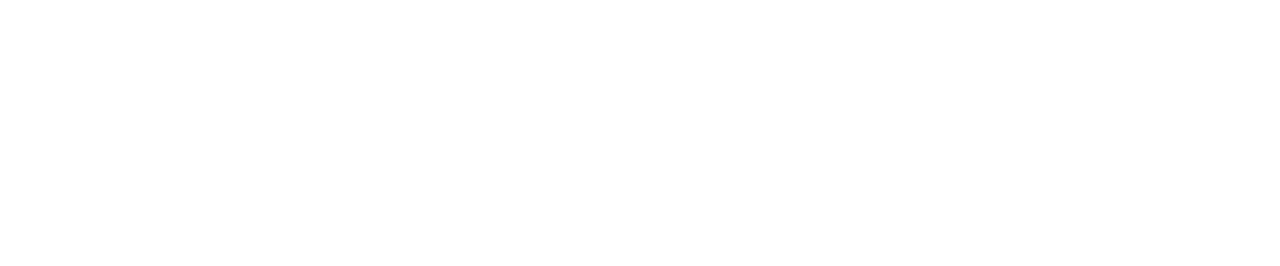
==== commit 82e05c99: "no message" ====
--- a/docs/application1.html
+++ b/docs/application1.html
@@ -80,7 +80,7 @@
 
 									<li><a href="https://github.com/MDEGroup/JTL/raw/master/downloads/Collaborative_modeling_with_uncertainty.zip"><i>Collaborative modeling with uncertainty:</i></a> the BPMN2UBPMN model transformation to generate the BPMN uncertainty metamodels, the Filter model tranformation for managing model with uncertainty. The case study refers to two collaborative modeling scenarios within the Learn PAd project.</li>
 
-									<li><a href="https://github.com/MDEGroup/JTL/raw/master/downloads/NDBX.zip"><i>Non-determinism in bidirectional transformations:</i></a> JTL is compared with other existing bidirectional model transformation language. In particular, the a non-deterministic scenario based on the UML to RDBMS benchmark has been implemented by means of the following tools: Medini, eMorf, eMOFLON, JTL, Boomerang, Biflux, and GroundTram.</li>
+									<li><a href="https://github.com/MDEGroup/JTL/raw/master/downloads/NDBX.zip"><i>Non-determinism in bidirectional transformations:</i></a> JTL is compared with other existing bidirectional model transformation approaches. In particular, a non-deterministic scenario based on the UML to RDBMS benchmark has been implemented by means of the following tools: Medini, eMorf, eMOFLON, JTL, Boomerang, Biflux, and GroundTram.</li>
 
 
 
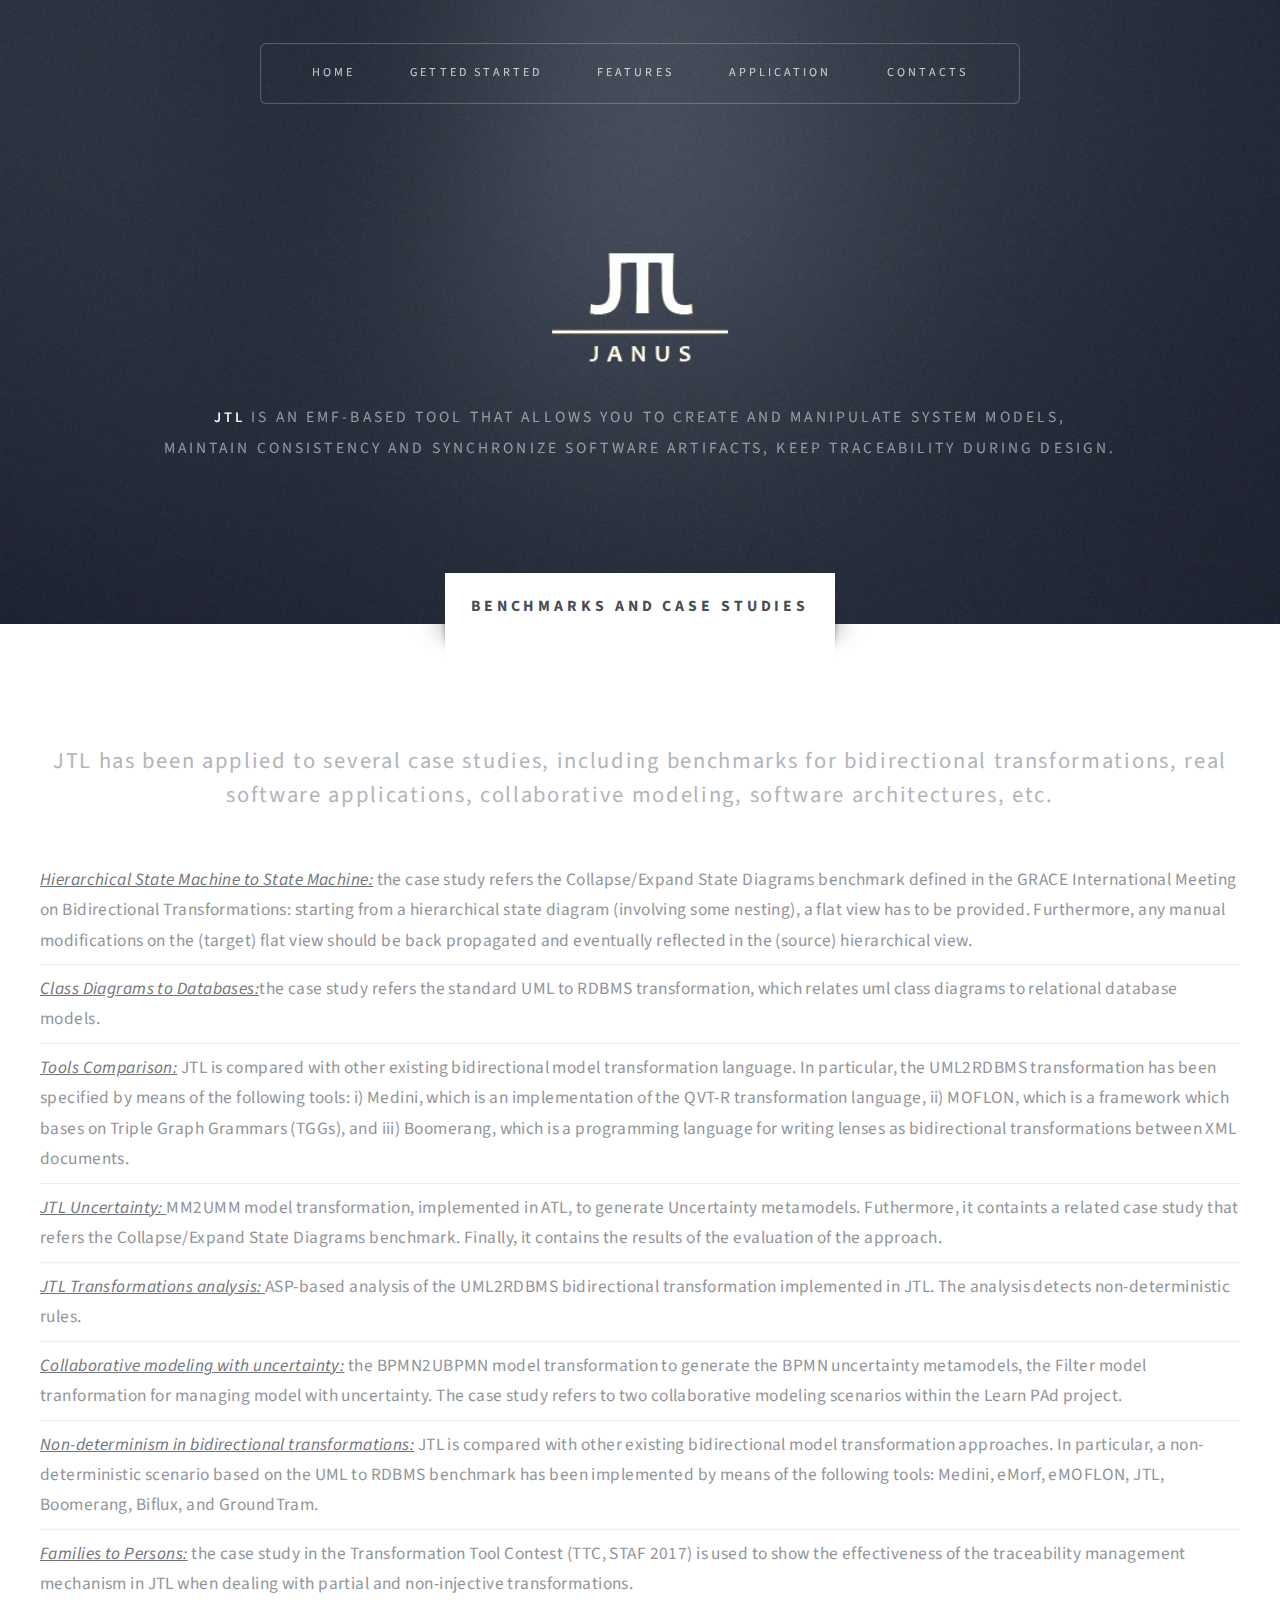
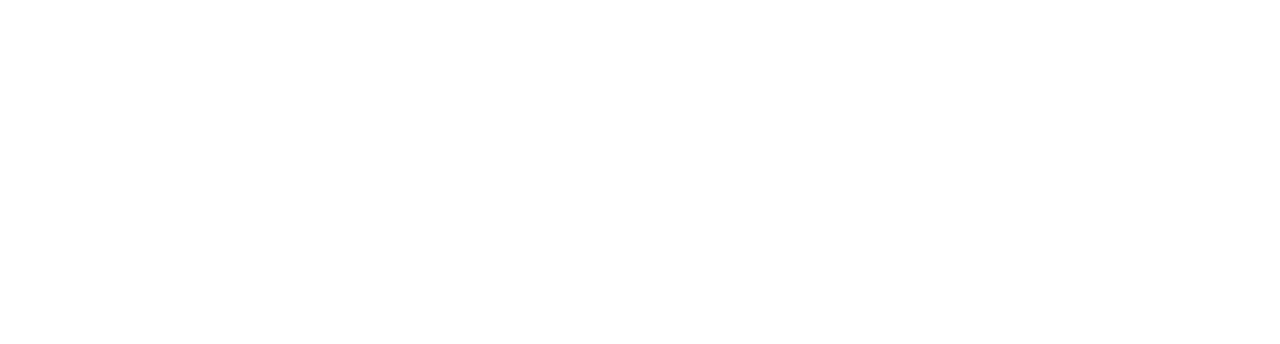
==== commit 05e5c445: "Update application1.html" ====
--- a/docs/application1.html
+++ b/docs/application1.html
@@ -6,6 +6,14 @@
 -->
 <html>
 	<head>
+		<script async src="https://www.googletagmanager.com/gtag/js?id=UA-112778344-1"></script>
+		<script>
+		  window.dataLayer = window.dataLayer || [];
+		  function gtag(){dataLayer.push(arguments);}
+		  gtag('js', new Date());
+
+		  gtag('config', 'UA-112778344-1');
+		</script>
 		<title>JTL</title>
 		<meta http-equiv="content-type" content="text/html; charset=utf-8" />
 		<meta name="description" content="" />
@@ -82,7 +90,7 @@
 
 									<li><a href="https://github.com/MDEGroup/JTL/raw/master/downloads/NDBX.zip"><i>Non-determinism in bidirectional transformations:</i></a> JTL is compared with other existing bidirectional model transformation approaches. In particular, a non-deterministic scenario based on the UML to RDBMS benchmark has been implemented by means of the following tools: Medini, eMorf, eMOFLON, JTL, Boomerang, Biflux, and GroundTram.</li>
 
-
+									<li><a href="https://github.com/MDEGroup/JTL/raw/master/downloads/Families_To_Persons_case_(Traceability_Management).zip"><i>Families to Persons:</i></a> the case study in the Transformation Tool Contest (TTC, STAF 2017) is used to show the effectiveness of the traceability management mechanism in JTL when dealing with partial and non-injective transformations.</li>
 
 								</ul>
 							</article>
--- a/docs/css/style.css
+++ b/docs/css/style.css
@@ -430,6 +430,32 @@
 					background-color: #1f232b;
 				}
 
+			input[type="button"].style4,
+			input[type="submit"].style4,
+			input[type="reset"].style4,
+			.button.style4
+			{
+				background: #fff url('images/overlay.png');
+				color: #000000;
+				box-shadow: inset 0px 0px 2px 0px #a0a1a7;
+			}
+
+				input[type="button"].style4:hover,
+				input[type="submit"].style4:hover,
+				input[type="reset"].style4:hover,
+				.button.style4:hover
+				{
+					background-color: #eee;
+				}
+				
+				input[type="button"].style4:active,
+				input[type="submit"].style4:active,
+				input[type="reset"].style4:active,
+				.button.style4:active
+				{
+					background-color: #1f232b;
+				}
+
 	/* List */
 
 		ul.default
@@ -639,7 +665,10 @@
 			{
 				border: solid 10px #fff;
 			}
-
+		.wrapper.style4 
+		{
+			color:#000000;
+		}
 	#header-wrapper
 	{
 		background: url('../images/banner.jpg') center center;
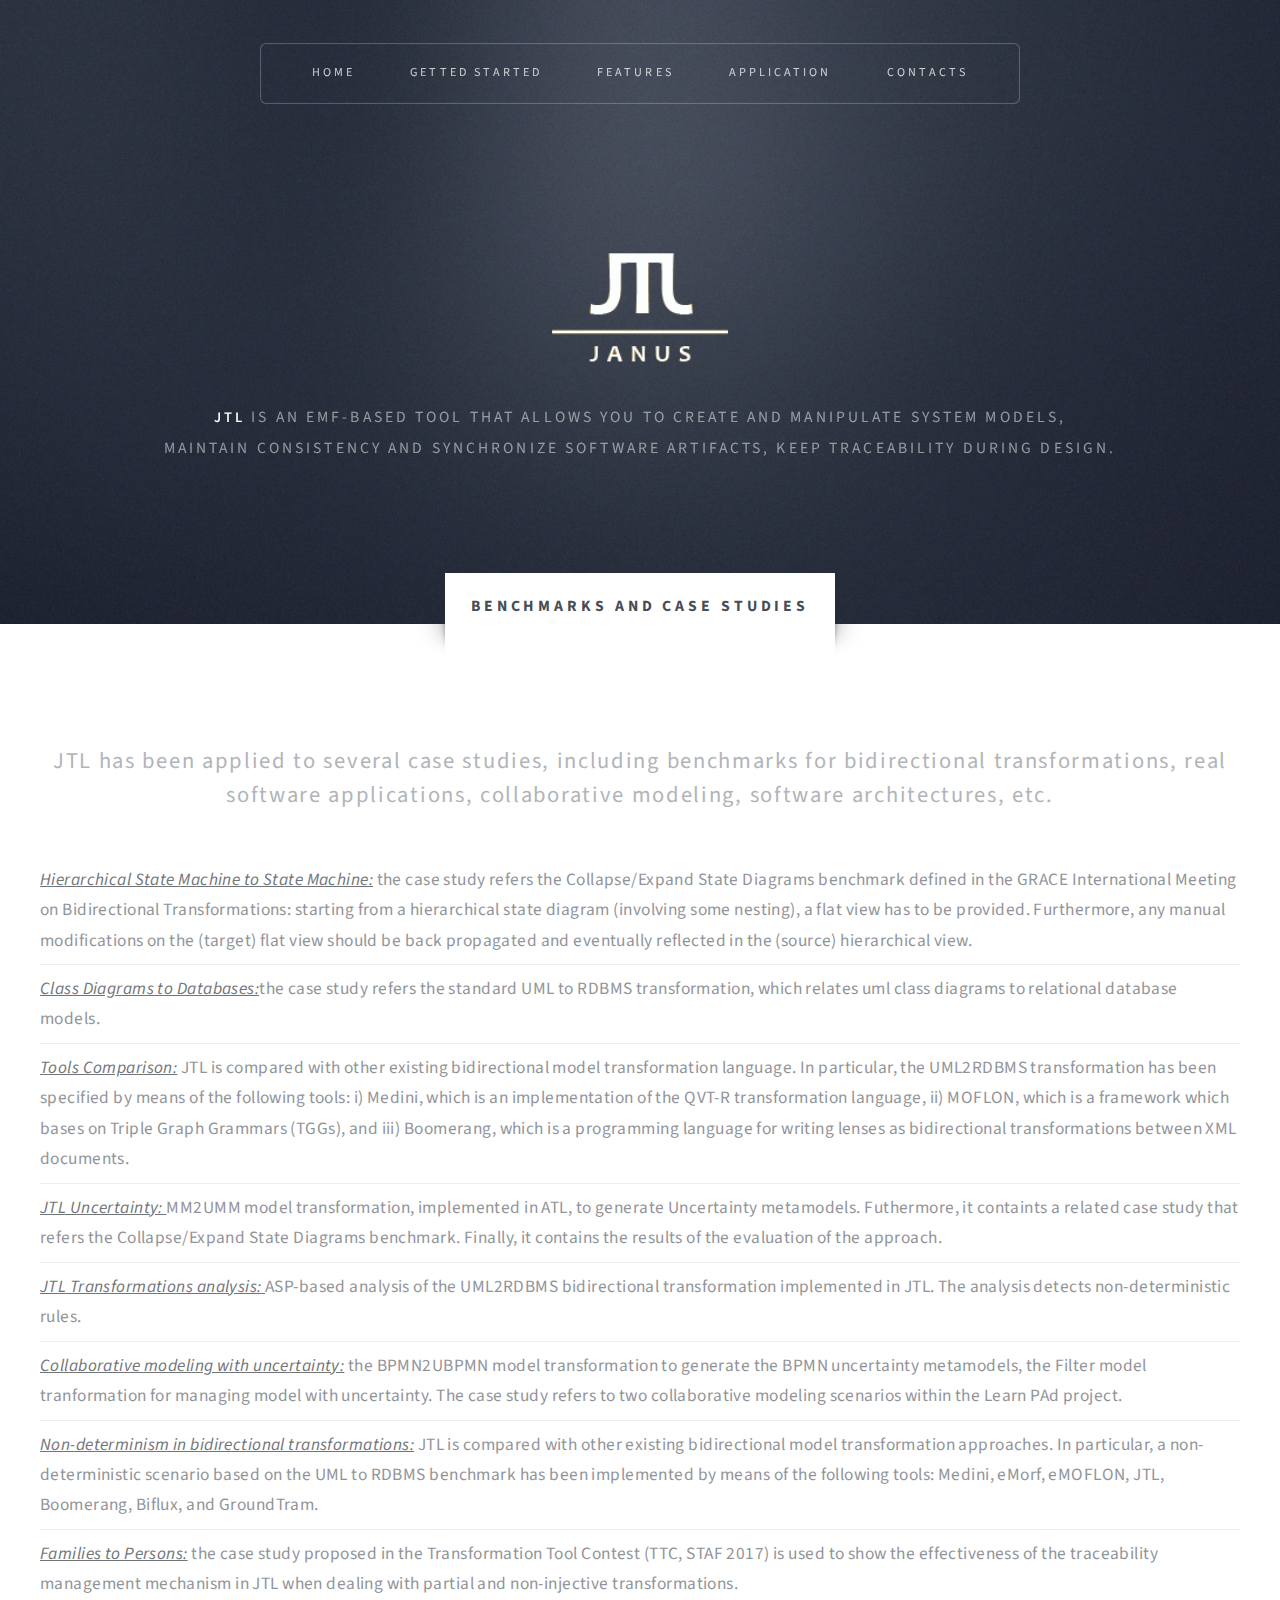
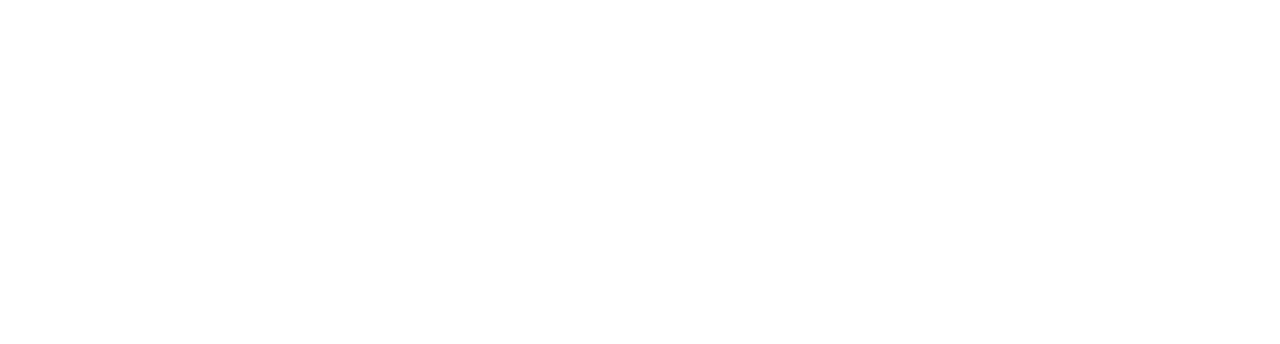
==== commit eee8a0b8: "Update application1.html" ====
--- a/docs/application1.html
+++ b/docs/application1.html
@@ -90,7 +90,7 @@
 
 									<li><a href="https://github.com/MDEGroup/JTL/raw/master/downloads/NDBX.zip"><i>Non-determinism in bidirectional transformations:</i></a> JTL is compared with other existing bidirectional model transformation approaches. In particular, a non-deterministic scenario based on the UML to RDBMS benchmark has been implemented by means of the following tools: Medini, eMorf, eMOFLON, JTL, Boomerang, Biflux, and GroundTram.</li>
 
-									<li><a href="https://github.com/MDEGroup/JTL/raw/master/downloads/Families_To_Persons_case_(Traceability_Management).zip"><i>Families to Persons:</i></a> the case study in the Transformation Tool Contest (TTC, STAF 2017) is used to show the effectiveness of the traceability management mechanism in JTL when dealing with partial and non-injective transformations.</li>
+									<li><a href="https://github.com/MDEGroup/JTL/raw/master/downloads/Families_To_Persons_case_(Traceability_Management).zip"><i>Families to Persons:</i></a> the case study proposed in the Transformation Tool Contest (TTC, STAF 2017) is used to show the effectiveness of the traceability management mechanism in JTL when dealing with partial and non-injective transformations.</li>
 
 								</ul>
 							</article>
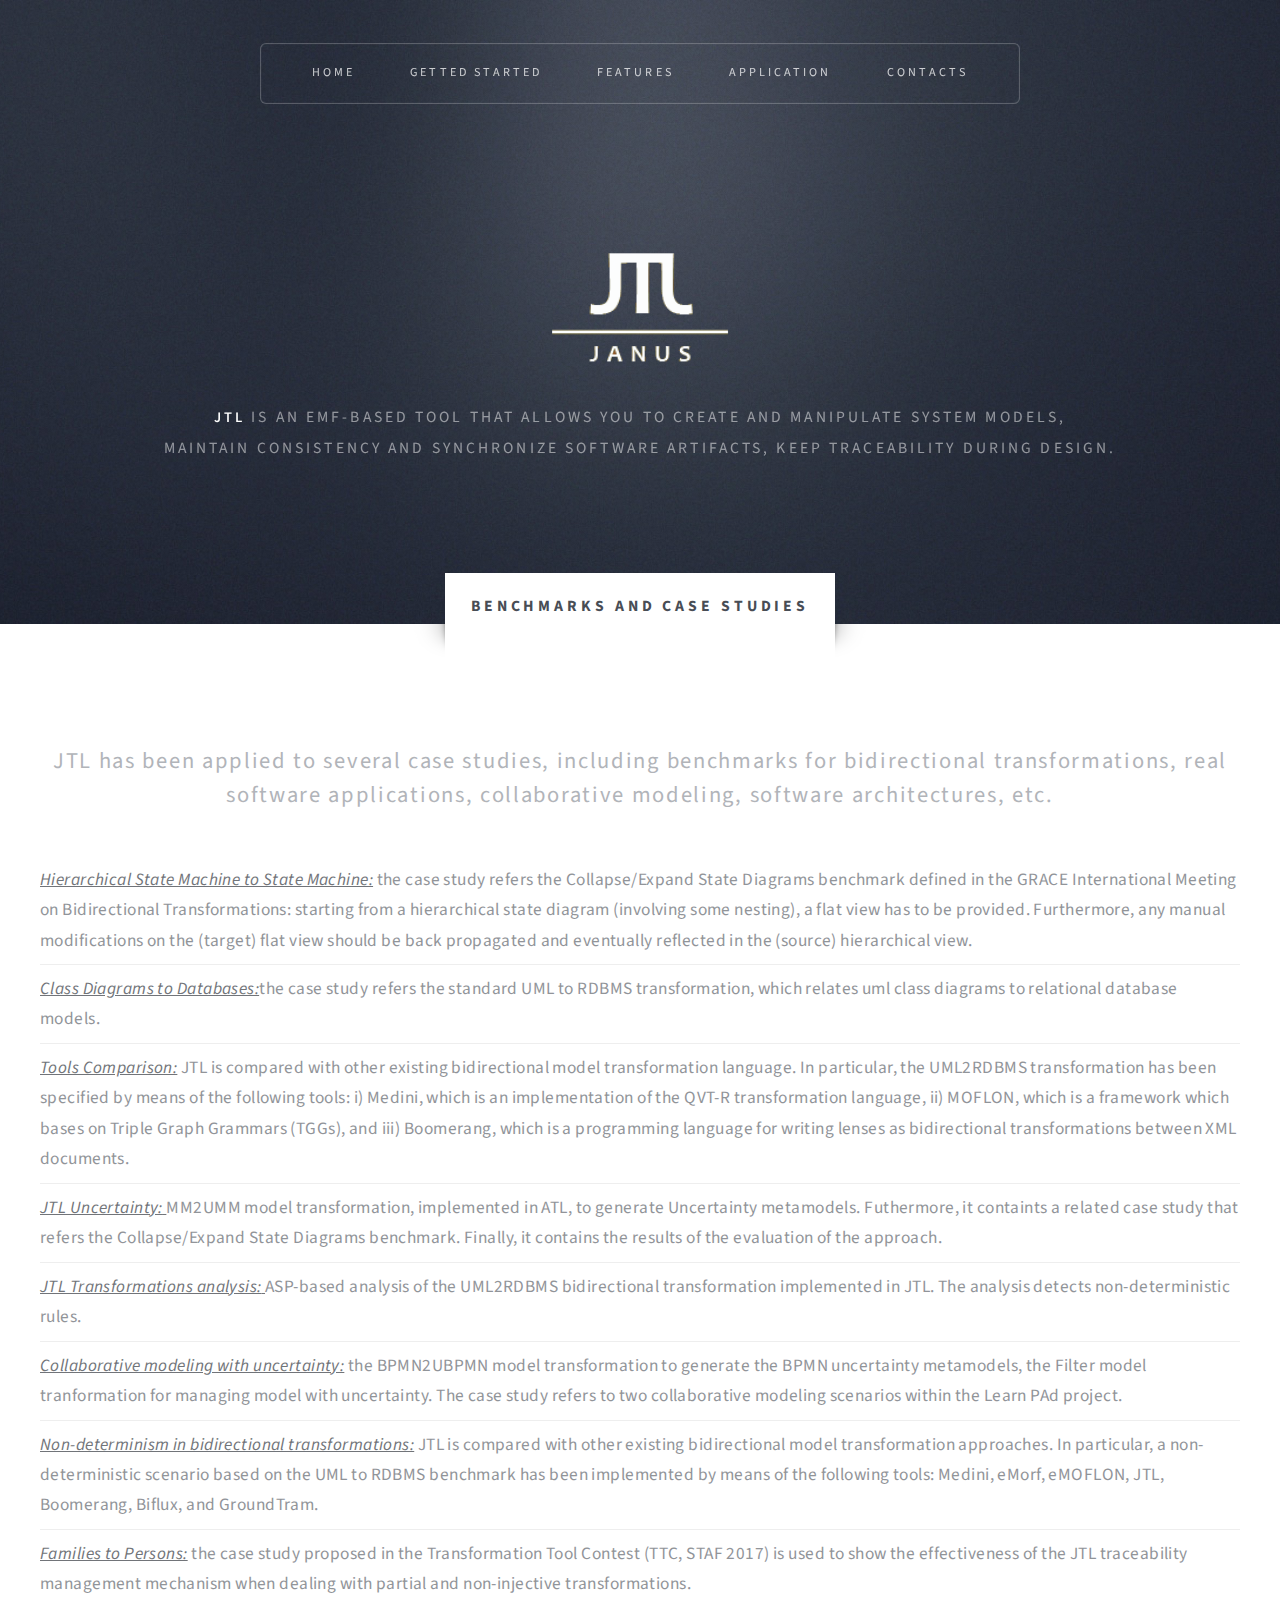
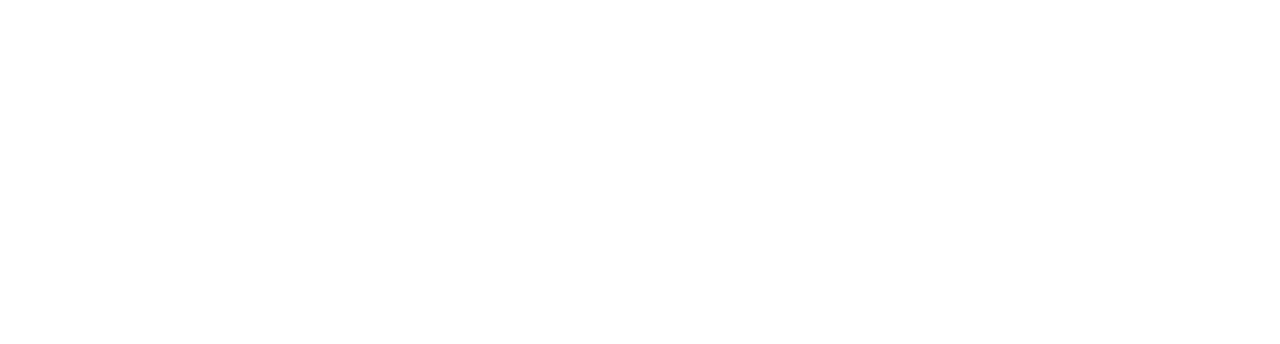
==== commit a78ecef1: "Update application1.html" ====
--- a/docs/application1.html
+++ b/docs/application1.html
@@ -90,7 +90,7 @@
 
 									<li><a href="https://github.com/MDEGroup/JTL/raw/master/downloads/NDBX.zip"><i>Non-determinism in bidirectional transformations:</i></a> JTL is compared with other existing bidirectional model transformation approaches. In particular, a non-deterministic scenario based on the UML to RDBMS benchmark has been implemented by means of the following tools: Medini, eMorf, eMOFLON, JTL, Boomerang, Biflux, and GroundTram.</li>
 
-									<li><a href="https://github.com/MDEGroup/JTL/raw/master/downloads/Families_To_Persons_case_(Traceability_Management).zip"><i>Families to Persons:</i></a> the case study proposed in the Transformation Tool Contest (TTC, STAF 2017) is used to show the effectiveness of the traceability management mechanism in JTL when dealing with partial and non-injective transformations.</li>
+									<li><a href="https://github.com/MDEGroup/JTL/raw/master/downloads/Families_To_Persons_case_(Traceability_Management).zip"><i>Families to Persons:</i></a> the case study proposed in the Transformation Tool Contest (TTC, STAF 2017) is used to show the effectiveness of the JTL traceability management mechanism when dealing with partial and non-injective transformations.</li>
 
 								</ul>
 							</article>
